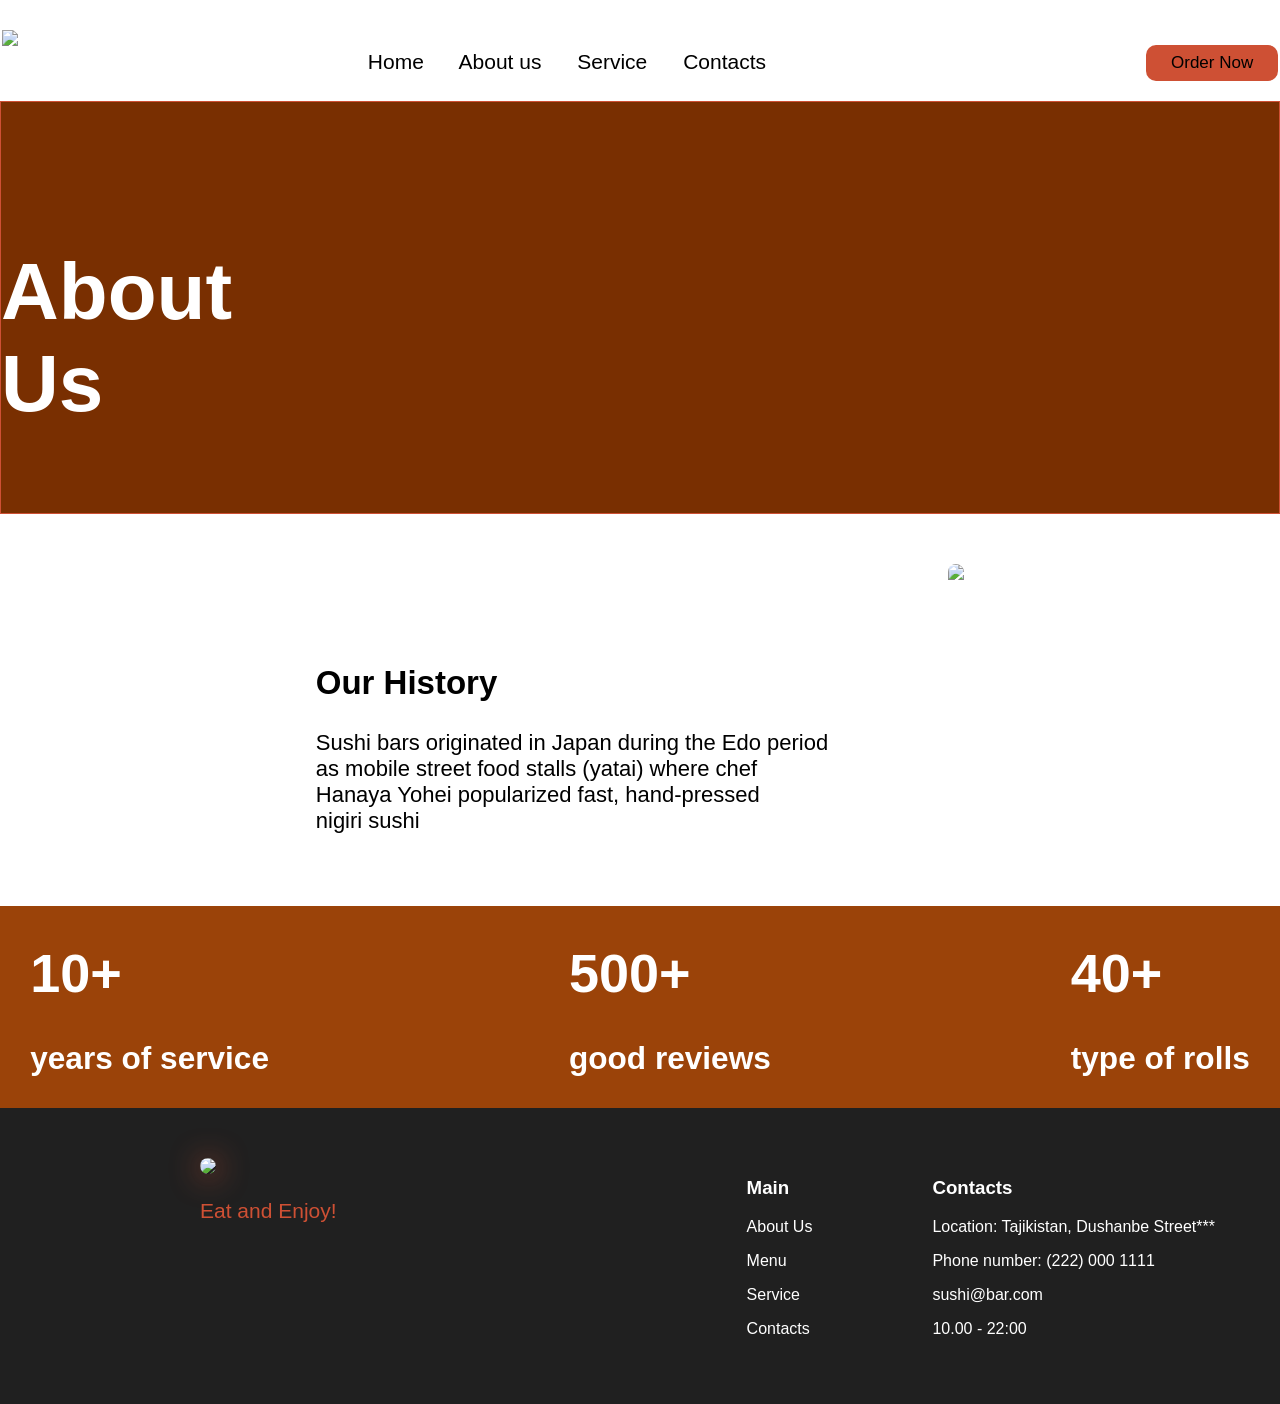
==== about.html @ 7c3d0199 "Add files via upload" ====
<!DOCTYPE html>
<html lang="en">
<head>
    <meta charset="UTF-8">
    <meta name="viewport" content="width=device-width, initial-scale=1.0">
    <title>Sushi Bar</title>
    <link rel="stylesheet" href="style.css">
</head>
<body>
  <header>
    <div class="div1">
      <img src="images20/sushilogo.webp" width="150px"> 
    </div>
    <div class="div2">
<a href="index.html">Home</a>
<a href="about.html">About us</a>
<a href="service.html">Service</a>
<a href="contacts.html">Contacts</a>
    </div>
    <div class="div3">
    <button>Order Now</button>
    </div>
  </header>
 
  <main class="main1">
    <h1>About Us</h1>
    <img src="images20/Sushi-Bar-Nashville.jpg" width="1000px" >
  </main>
  <div class="history">
    <div>
    <h2>Our History</h2>
  <p>Sushi bars originated in Japan during the Edo period<br> as mobile street food stalls (yatai) where chef<br> Hanaya Yohei popularized fast, hand-pressed<br> nigiri sushi</p>
  </div>
  <img src="images20/ab.jpg">
  </div>
   <div class="trust">
    <div>
     <h1>10+</h1>
     <h3>years of service</h3>
     </div>
      <div>
     <h1>500+</h1>
     <h3>good reviews</h3>
     </div>
      <div>
     <h1>40+</h1>
     <h3>type of rolls</h3>
     </div>
     </div>
   <footer>
    <div>
     <img src="images20/sushilogo.webp" width="150px"> 
     <p style="font-size: 21px; color: rgb(206, 80, 52);">Eat and Enjoy!</p>
     </div>
    
     <div class="cardi">
        <h3>Main</h3>
        <p>About Us</p>
        <p>Menu</p>
        <p>Service</p>
        <p>Contacts</p>
     </div>
      <div>
        <h3>Contacts</h3>
        <p>Location: Tajikistan, Dushanbe Street***</p>
        <p>Phone number: (222) 000 1111</p>
        <p>sushi@bar.com</p>
        <p>10.00 - 22:00</p>
     </div>
 </footer>
 </body>
</html>
---- style.css ----
body{
  font-family: "Quicksand", sans-serif;
  margin: 0;
}
header{
  display: flex;
  justify-content: center;
  gap: 350px;
}
.div2{
  padding-top: 50px;
  font-size: 21px;
}
.div2 a{
  margin-right: 30px;
  text-decoration: none;
  color: black;
}
a{
  font-family: "Quicksand", sans-serif;
}
.div3{
  padding-top: 45px;
}
.div3 button{
  padding: 8px 25px;
  font-family: 'Gill Sans', 'Gill Sans MT', Calibri, 'Trebuchet MS', sans-serif;
  border-radius: 10px;
  border: none;
  font-size: 17px;
  background-color: rgb(206, 80, 52);
  transition: 0.5s;
}
.div3 button:hover{
  transform: translateY(-3px);
  border-radius: 12px;
  background-color: rgb(104, 49, 37);
  color: white;
}
main{
  display: flex;
  justify-content: center;
  gap: 240px;
  margin-top: 20px;
}
main img{
  border-radius: 60px;
  margin-top: 40px;
}
span{
  color:  rgb(206, 80, 52);
  font-family: "Molle", cursive;
}
.cards{
  display: flex;
  margin-top: 80px;
  gap: 120px;
  text-align: center;
  justify-content: center;
}
.cards div{
 box-shadow: 1px 2px 10px  rgb(185, 181, 180);
  width: 10cm;
  height:6cm;
  border-radius: 20px;
  font-size: 13px;
  transition: 0.4s;
}
.cards div:hover{
       box-shadow: 1px 2px 10px  rgb(206, 80, 52);
    transform: translate(6px);
    border-radius: 35px;
}
.menus{
  display: flex;
  gap: 100px;
  justify-content: center;
  margin-top: 90px;
  background-color:  rgb(226, 136, 115);
}
.menus img{
  border-radius: 30px;
}
.menus button{
     padding: 8px 25px;
  font-family: 'Gill Sans', 'Gill Sans MT', Calibri, 'Trebuchet MS', sans-serif;
  border-radius: 10px;
  border: none;
  font-size: 17px;
  background-color: rgb(206, 80, 52);
  transition: 0.5s;
}
.menus button:hover{
  transform: translateY(-3px);
  border-radius: 12px;
  background-color: rgb(104, 49, 37);
  color: white;
}
.menus div{
     box-shadow: 1px 6px 10px  rgb(46, 46, 46);
    border-radius: 20px;
    padding: 20px 25px 40px;
    transition: 0.4s;
    background-color: white;
    margin-top: 60px;
    margin-bottom: 60px;
}
.menus div:hover{
    box-shadow: 1px 2px 40px  rgb(212, 69, 36);
    transform: translate(6px);
    border-radius: 35px;
}
.div1{
    padding-top: 30px;
}
footer{
    display: flex;
    gap: 120px;
    padding-left: 200px;
    padding-top: 50px;
    padding-bottom: 50px;
    background-color: rgb(32, 32, 32);
    color: white;
}
.cardi{
    margin-left: 290px;
}
footer img{
    border-radius: 20px;
    box-shadow: 1px 2px 30px  rgb(206, 80, 52);
}
.main1{
    border: 1px solid rgb(206, 80, 52);
    padding-bottom: 30px;
    font-size: 40px;
   color: white;
   font-family: 'Trebuchet MS', 'Lucida Sans Unicode', 'Lucida Grande', 'Lucida Sans', Arial, sans-serif;
    background-color:  rgb(121, 47, 1);
}
.main1 h1{
    padding-top: 90px;
}
.history{
    display: flex;
    margin-top: 50px;
    justify-content: center;
    gap: 120px;
    font-size: 22px;
    margin-bottom: 50px;
     font-family: 'Trebuchet MS', 'Lucida Sans Unicode', 'Lucida Grande', 'Lucida Sans', Arial, sans-serif;
}
.history img{
    border-radius: 70px;
} 
.history h2{
    margin-top: 100px;
}
.main2{
    margin-top: 80px;
    margin-bottom: 80px;
    font-family: 'Trebuchet MS', 'Lucida Sans Unicode', 'Lucida Grande', 'Lucida Sans', Arial, sans-serif;
}
.service{
  display: flex;
  flex-wrap: wrap;
  justify-content: center;
  gap: 90px;
}
.service div{
    box-shadow: 1px 5px 15px rgb(166, 166, 166);
    border-radius: 50px;
    padding: 10px 35px 50px;
    border: none;
    transition: 0.4s ease-in-out;
}
.service div:hover{
    box-shadow: 1px 2px 30px  rgb(212, 69, 36);
    transform: translate(6px);
    border-radius: 35px;
}
.service button{
       padding: 8px 25px;
  font-family: 'Gill Sans', 'Gill Sans MT', Calibri, 'Trebuchet MS', sans-serif;
  border-radius: 10px;
  border: none;
  font-size: 17px;
  background-color: rgb(206, 80, 52);
  transition: 0.5s;
  margin-top: 12px;

}
.service button:hover{
  transform: translate(3px);
  border-radius: 12px;
  background-color: rgb(104, 49, 37);
  color: white;
}
.trust {
    display: flex;
    gap: 300px;
    justify-content: center;
    font-size: 27px;
    background-color:rgb(155, 67, 9);
   color: white;
}
.main3 .cont{
  margin-top: 40px;
  margin-bottom: 200px;
   font-family: 'Trebuchet MS', 'Lucida Sans Unicode', 'Lucida Grande', 'Lucida Sans', Arial, sans-serif;
}
input{
    padding: 13px 55px;
    margin-top: 20px;
    border-radius: 10px;
    border: none;
    box-shadow: 2px 5px 10px rgb(187, 186, 186) ;
    transition: 0.5s;
}
label{
    margin-right:22px;
    font-size: 19px;
}
input:focus{
    transform: translate(6px);
  box-shadow: 1px 2px 13px  rgb(212, 69, 36) ;
  border-radius: 20px;
}
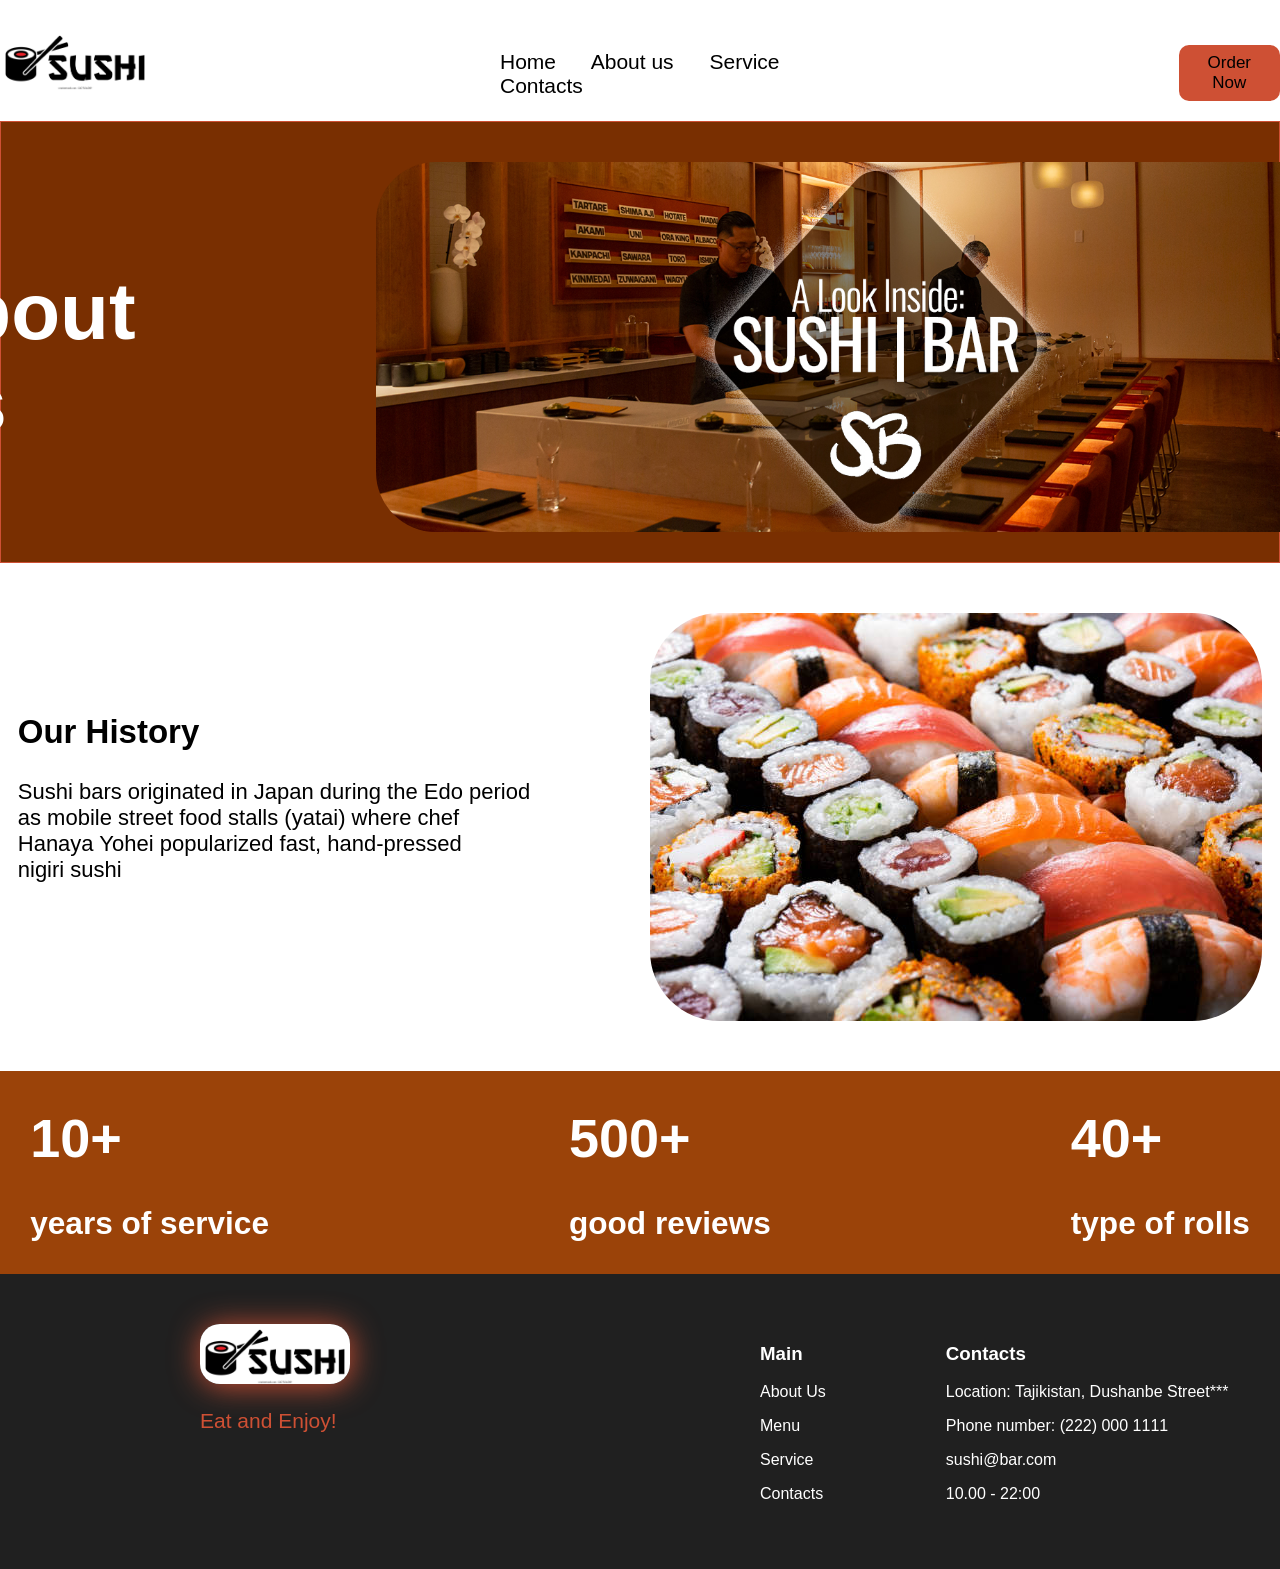
==== commit 88c5e6db: "Update about.html" ====
--- a/about.html
+++ b/about.html
@@ -9,7 +9,7 @@
 <body>
   <header>
     <div class="div1">
-      <img src="images20/sushilogo.webp" width="150px"> 
+      <img src="sushilogo.webp" width="150px"> 
     </div>
     <div class="div2">
 <a href="index.html">Home</a>
@@ -24,14 +24,14 @@
  
   <main class="main1">
     <h1>About Us</h1>
-    <img src="images20/Sushi-Bar-Nashville.jpg" width="1000px" >
+    <img src="Sushi-Bar-Nashville.jpg" width="1000px" >
   </main>
   <div class="history">
     <div>
     <h2>Our History</h2>
   <p>Sushi bars originated in Japan during the Edo period<br> as mobile street food stalls (yatai) where chef<br> Hanaya Yohei popularized fast, hand-pressed<br> nigiri sushi</p>
   </div>
-  <img src="images20/ab.jpg">
+  <img src="ab.jpg">
   </div>
    <div class="trust">
     <div>
@@ -49,7 +49,7 @@
      </div>
    <footer>
     <div>
-     <img src="images20/sushilogo.webp" width="150px"> 
+     <img src="sushilogo.webp" width="150px"> 
      <p style="font-size: 21px; color: rgb(206, 80, 52);">Eat and Enjoy!</p>
      </div>
     
@@ -69,4 +69,4 @@
      </div>
  </footer>
  </body>
-</html>+</html>
